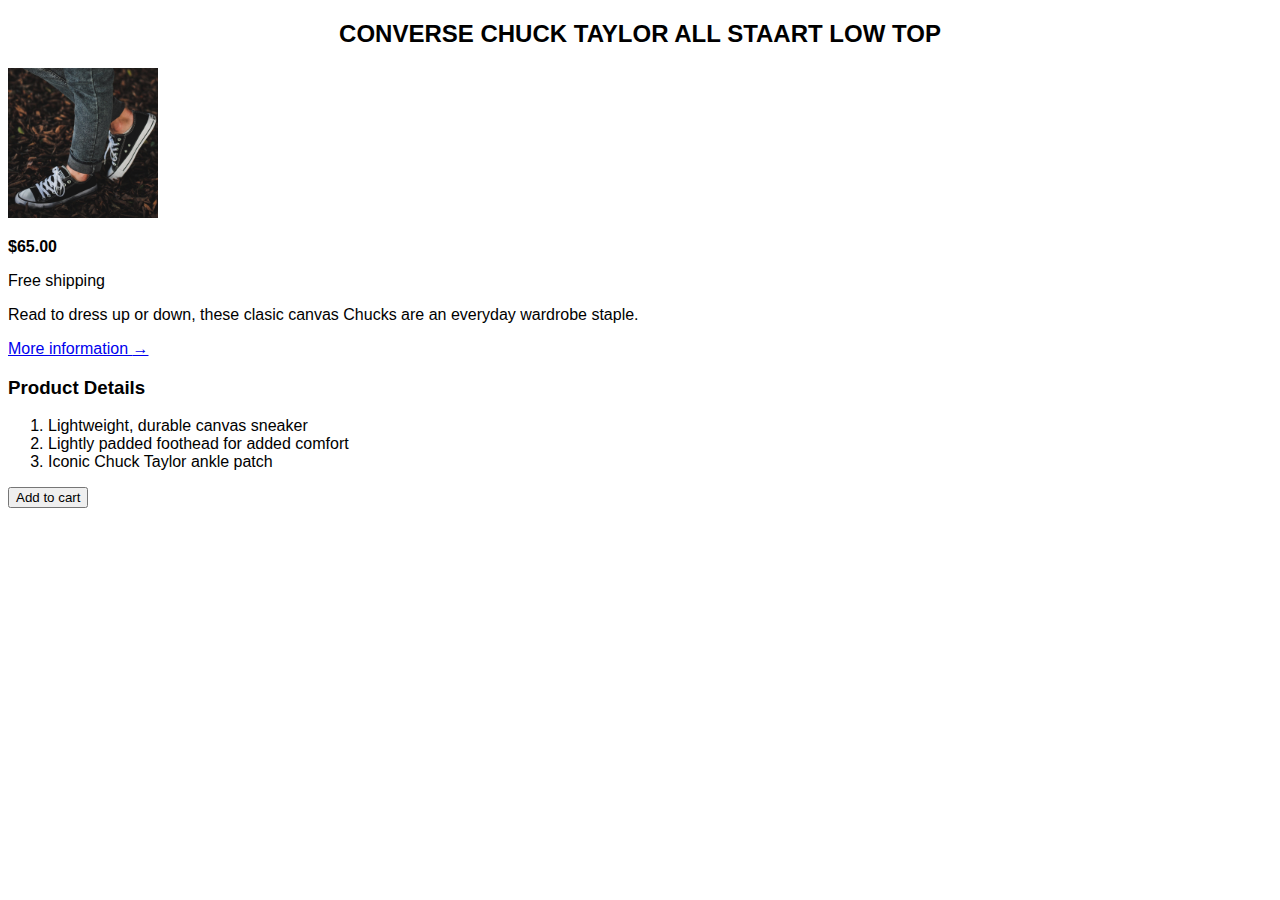
==== Section3-CSS/challenge.html @ 2f6d9512 "Halfway through section 3" ====
<!DOCTYPE html>
<html lang="en">

<head>
  <meta charset="UTF-8" />
  <meta http-equiv="X-UA-Compatible" content="IE=edge" />
  <meta name="viewport" content="width=device-width, initial-scale=1.0" />
  <link rel="stylesheet" href="challenge.css">
  <title>Challenge</title>
</head>

<body>
  <article>
    <h2 class="title">Converse Chuck Taylor All Staart Low Top</h2>
    <img src="./02-HTML-Fundamentals/challenges.jpg" alt="Legs wearing shoes laying on leaves" width="150"
      height="150" />

    <p><strong>$65.00</strong></p>
    <p>Free shipping</p>
    <p>
      Read to dress up or down, these clasic canvas Chucks are an everyday
      wardrobe staple.
    </p>
    <a href="#">More information <b>&#8594</b></a>

    <h3>Product Details</h3>

    <ol>
      <li>Lightweight, durable canvas sneaker</li>
      <li>Lightly padded foothead for added comfort</li>
      <li>Iconic Chuck Taylor ankle patch</li>
    </ol>

    <button>Add to cart</button>

  </article>
</body>

</html>
---- Section3-CSS/challenge.css ----
body {
    font-family: sans-serif;
}

/* Steps to compete */

/* Step 1: Center and all cap title */
.title {
    text-transform: uppercase;
    font-weight: bold;
    text-align: center;
}

/* Step 2: Put border around body */

/* Step 3: Price size bigger & bold */

/* Step 4: Shipping grey and all cap */

/* Step 5: Hover lose underline info */

/* Step 6: Cart hover invert color */
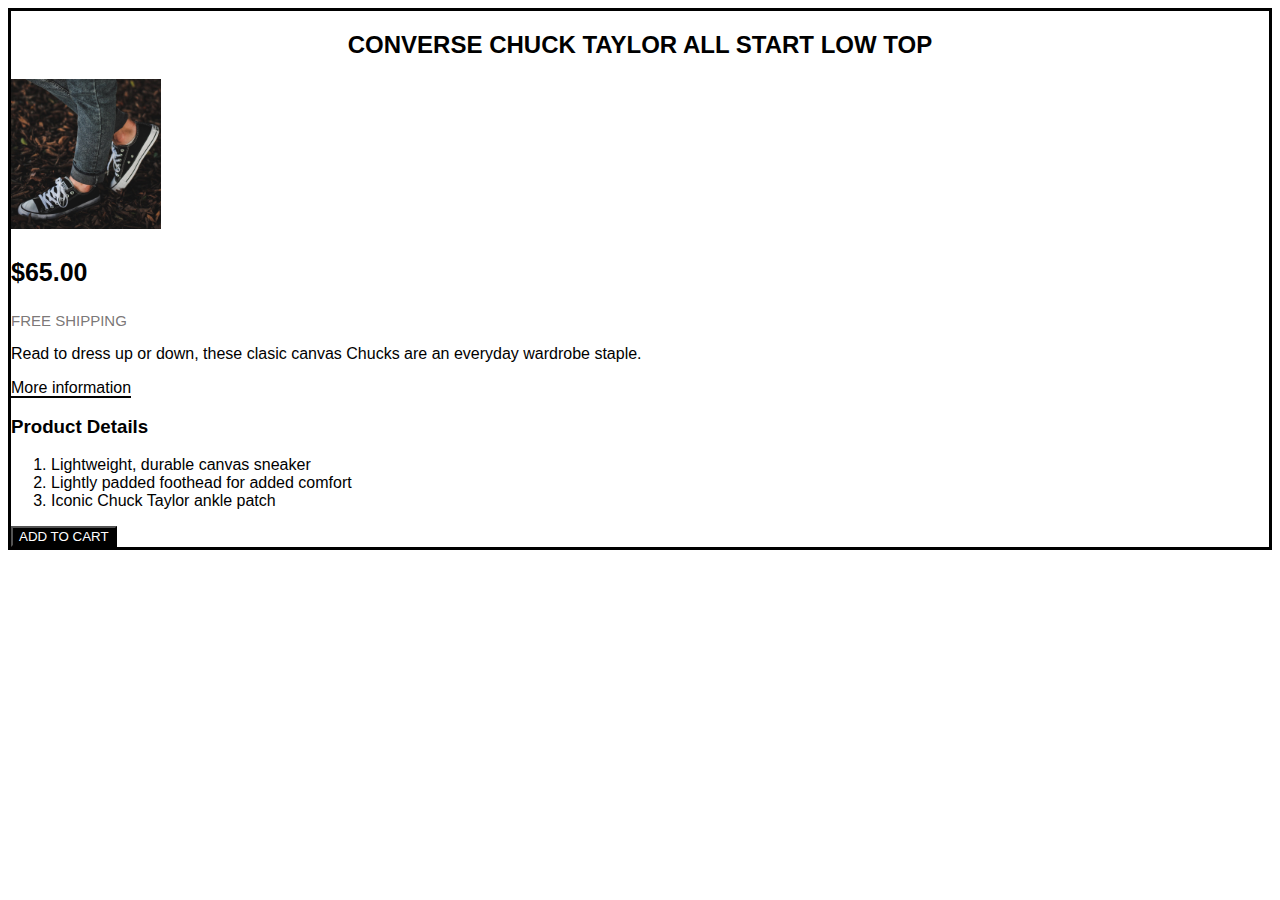
==== commit 4315900d: "Finished padding and margin in section 3" ====
--- a/Section3-CSS/challenge.html
+++ b/Section3-CSS/challenge.html
@@ -1,39 +1,40 @@
 <!DOCTYPE html>
 <html lang="en">
+  <head>
+    <meta charset="UTF-8" />
+    <meta http-equiv="X-UA-Compatible" content="IE=edge" />
+    <meta name="viewport" content="width=device-width, initial-scale=1.0" />
+    <link rel="stylesheet" href="challenge.css" />
+    <title>Challenge</title>
+  </head>
 
-<head>
-  <meta charset="UTF-8" />
-  <meta http-equiv="X-UA-Compatible" content="IE=edge" />
-  <meta name="viewport" content="width=device-width, initial-scale=1.0" />
-  <link rel="stylesheet" href="challenge.css">
-  <title>Challenge</title>
-</head>
+  <body>
+    <article>
+      <h2 class="title">Converse Chuck Taylor All Start Low Top</h2>
+      <img
+        src="./02-HTML-Fundamentals/challenges.jpg"
+        alt="Legs wearing shoes laying on leaves"
+        width="150"
+        height="150"
+      />
 
-<body>
-  <article>
-    <h2 class="title">Converse Chuck Taylor All Staart Low Top</h2>
-    <img src="./02-HTML-Fundamentals/challenges.jpg" alt="Legs wearing shoes laying on leaves" width="150"
-      height="150" />
+      <p class="price">$65.00</p>
+      <p class="shipping">Free shipping</p>
+      <p>
+        Read to dress up or down, these clasic canvas Chucks are an everyday
+        wardrobe staple.
+      </p>
+      <a class="info" href="#">More information</a>
 
-    <p><strong>$65.00</strong></p>
-    <p>Free shipping</p>
-    <p>
-      Read to dress up or down, these clasic canvas Chucks are an everyday
-      wardrobe staple.
-    </p>
-    <a href="#">More information <b>&#8594</b></a>
+      <h3>Product Details</h3>
 
-    <h3>Product Details</h3>
+      <ol>
+        <li>Lightweight, durable canvas sneaker</li>
+        <li>Lightly padded foothead for added comfort</li>
+        <li>Iconic Chuck Taylor ankle patch</li>
+      </ol>
 
-    <ol>
-      <li>Lightweight, durable canvas sneaker</li>
-      <li>Lightly padded foothead for added comfort</li>
-      <li>Iconic Chuck Taylor ankle patch</li>
-    </ol>
-
-    <button>Add to cart</button>
-
-  </article>
-</body>
-
-</html>+      <button class="cart-btn">Add to cart</button>
+    </article>
+  </body>
+</html>
--- a/Section3-CSS/challenge.css
+++ b/Section3-CSS/challenge.css
@@ -1,22 +1,53 @@
+/* Step 1: Put border around body */
+
 body {
-    font-family: sans-serif;
+  font-family: sans-serif;
+  border: 3px solid black;
 }
 
 /* Steps to compete */
 
-/* Step 1: Center and all cap title */
+/* Step 2: Center and all cap title */
 .title {
-    text-transform: uppercase;
-    font-weight: bold;
-    text-align: center;
+  text-transform: uppercase;
+  font-weight: bold;
+  text-align: center;
 }
 
-/* Step 2: Put border around body */
-
 /* Step 3: Price size bigger & bold */
+.price {
+  font-weight: bold;
+  font-size: 25px;
+}
 
 /* Step 4: Shipping grey and all cap */
+.shipping {
+  color: #747171f6;
+  text-transform: uppercase;
+  font-size: 15px;
+}
 
 /* Step 5: Hover lose underline info */
+.info:link {
+  text-decoration: none;
+  color: black;
+  border-bottom: 2px solid black;
+}
 
-/* Step 6: Cart hover invert color */+.info:hover {
+  border-bottom: none;
+}
+
+/* Step 6: Cart hover invert color */
+.cart-btn {
+  background-color: black;
+  color: white;
+  text-transform: uppercase;
+}
+
+.cart-btn:hover {
+  background-color: white;
+  color: black;
+  border: 2px solid white;
+  font-weight: bold;
+}
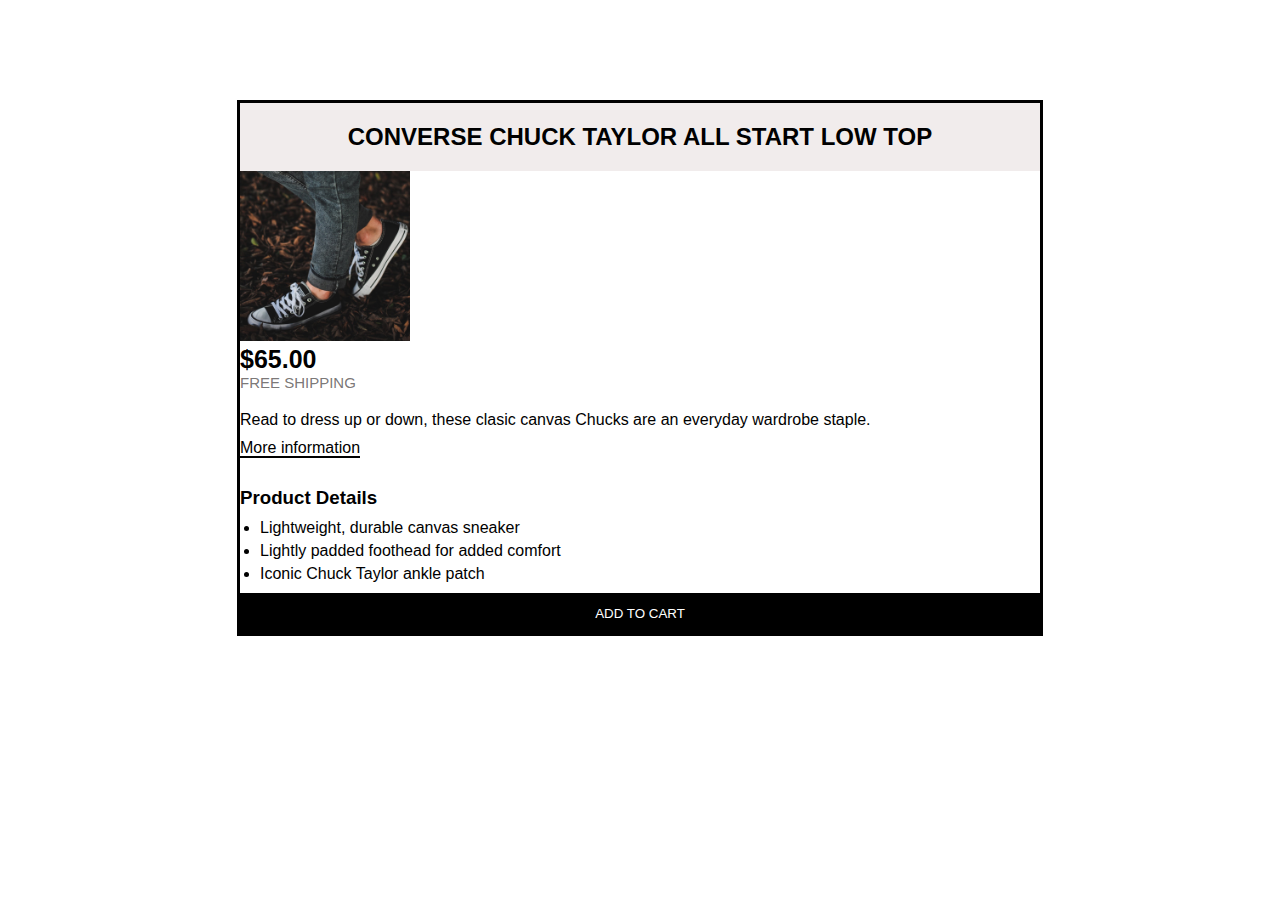
==== commit f9d60cec: "Completed challenge 2 and learned about dimensions" ====
--- a/Section3-CSS/challenge.html
+++ b/Section3-CSS/challenge.html
@@ -9,32 +9,35 @@
   </head>
 
   <body>
-    <article>
-      <h2 class="title">Converse Chuck Taylor All Start Low Top</h2>
-      <img
-        src="./02-HTML-Fundamentals/challenges.jpg"
-        alt="Legs wearing shoes laying on leaves"
-        width="150"
-        height="150"
-      />
+    <div class="container">
+      <article>
+        <h2 class="title">Converse Chuck Taylor All Start Low Top</h2>
+        <img
+          class="product-img"
+          src="./02-HTML-Fundamentals/challenges.jpg"
+          alt="Legs wearing shoes laying on leaves"
+          width="150"
+          height="150"
+        />
 
-      <p class="price">$65.00</p>
-      <p class="shipping">Free shipping</p>
-      <p>
-        Read to dress up or down, these clasic canvas Chucks are an everyday
-        wardrobe staple.
-      </p>
-      <a class="info" href="#">More information</a>
+        <p class="price">$65.00</p>
+        <p class="shipping">Free shipping</p>
+        <p class="product-info">
+          Read to dress up or down, these clasic canvas Chucks are an everyday
+          wardrobe staple.
+        </p>
+        <a class="info" href="#">More information</a>
 
-      <h3>Product Details</h3>
+        <h3 class="prod-details">Product Details</h3>
 
-      <ol>
-        <li>Lightweight, durable canvas sneaker</li>
-        <li>Lightly padded foothead for added comfort</li>
-        <li>Iconic Chuck Taylor ankle patch</li>
-      </ol>
+        <ul class="detail-list">
+          <li>Lightweight, durable canvas sneaker</li>
+          <li>Lightly padded foothead for added comfort</li>
+          <li>Iconic Chuck Taylor ankle patch</li>
+        </ul>
 
-      <button class="cart-btn">Add to cart</button>
-    </article>
+        <button class="cart-btn">Add to cart</button>
+      </article>
+    </div>
   </body>
 </html>
--- a/Section3-CSS/challenge.css
+++ b/Section3-CSS/challenge.css
@@ -1,33 +1,53 @@
+* {
+  margin: 0;
+  padding: 0;
+}
+
 /* Step 1: Put border around body */
 
 body {
   font-family: sans-serif;
-  border: 3px solid black;
 }
 
-/* Steps to compete */
+.container {
+  border: 3px solid black;
+  width: 800px;
+  margin: 100px auto;
+}
 
-/* Step 2: Center and all cap title */
 .title {
   text-transform: uppercase;
   font-weight: bold;
   text-align: center;
+  background-color: rgb(241, 236, 236);
+  padding: 20px 0;
 }
 
-/* Step 3: Price size bigger & bold */
+.product-img {
+  width: 170px;
+  height: auto;
+}
+
 .price {
   font-weight: bold;
   font-size: 25px;
 }
 
-/* Step 4: Shipping grey and all cap */
 .shipping {
   color: #747171f6;
   text-transform: uppercase;
   font-size: 15px;
+  margin-bottom: 20px;
 }
 
-/* Step 5: Hover lose underline info */
+.product-info {
+  margin-bottom: 10px;
+}
+
+/* .info {
+  margin-bottom: 15px;
+} */
+
 .info:link {
   text-decoration: none;
   color: black;
@@ -38,11 +58,28 @@
   border-bottom: none;
 }
 
+.prod-details {
+  margin-top: 30px;
+  margin-bottom: 10px;
+}
+
+.detail-list {
+  margin-left: 20px;
+  margin-bottom: 10px;
+}
+
+.detail-list li {
+  margin-bottom: 5px;
+}
+
 /* Step 6: Cart hover invert color */
 .cart-btn {
   background-color: black;
   color: white;
   text-transform: uppercase;
+  width: 100%;
+  height: 40px;
+  border: none;
 }
 
 .cart-btn:hover {
@@ -50,4 +87,5 @@
   color: black;
   border: 2px solid white;
   font-weight: bold;
+  border-top: 3px solid black;
 }
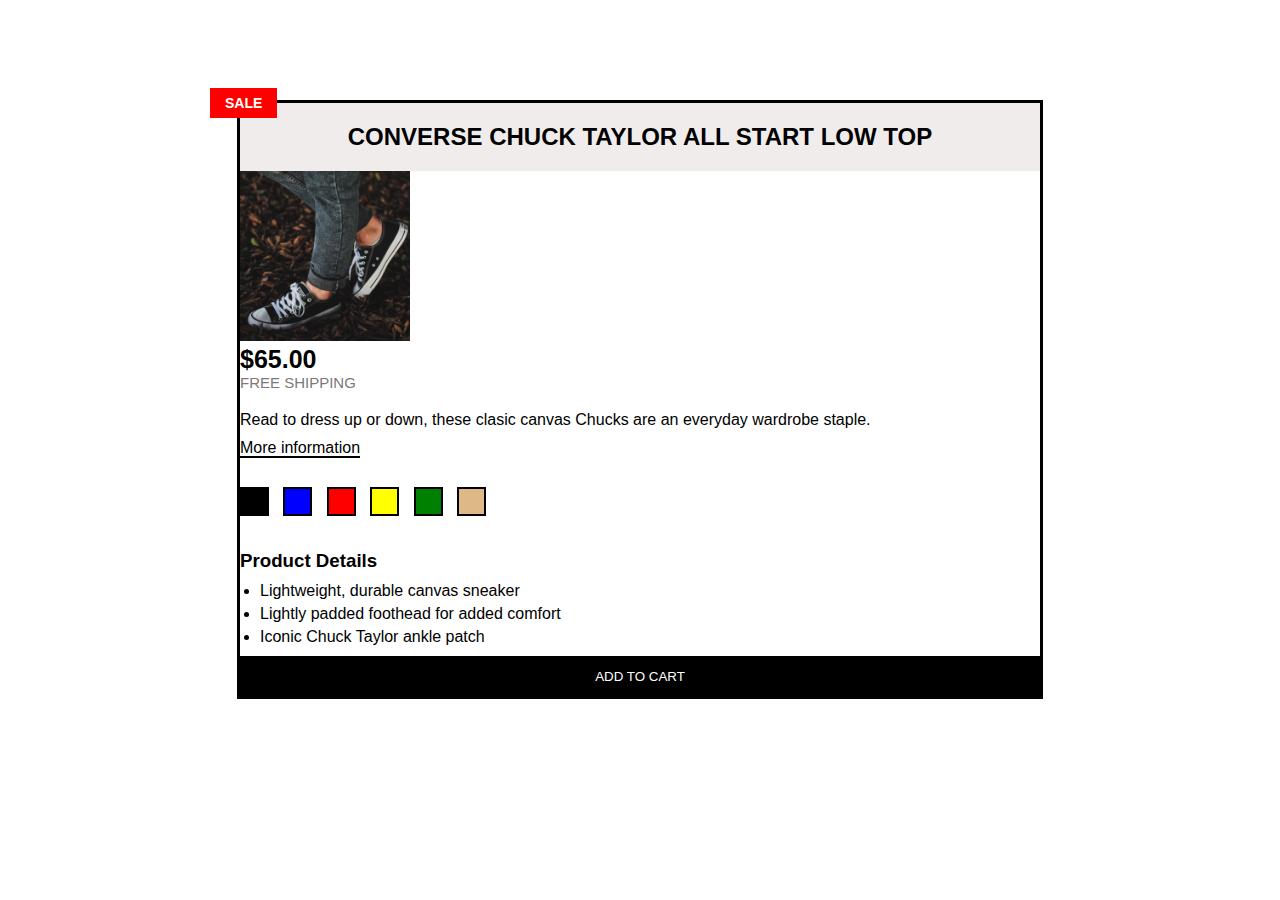
==== commit 0a818548: "Completed challenge 3 CSS" ====
--- a/Section3-CSS/challenge.html
+++ b/Section3-CSS/challenge.html
@@ -28,6 +28,15 @@
         </p>
         <a class="info" href="#">More information</a>
 
+        <ul>
+          <li class="box black"></li>
+          <li class="box blue"></li>
+          <li class="box red"></li>
+          <li class="box yellow"></li>
+          <li class="box green"></li>
+          <li class="box brown"></li>
+        </ul>
+
         <h3 class="prod-details">Product Details</h3>
 
         <ul class="detail-list">
--- a/Section3-CSS/challenge.css
+++ b/Section3-CSS/challenge.css
@@ -21,6 +21,19 @@
   text-align: center;
   background-color: rgb(241, 236, 236);
   padding: 20px 0;
+  position: relative;
+}
+
+/* For sale */
+.title::before {
+  content: "Sale";
+  color: #fff;
+  background-color: red;
+  font-size: 14px;
+  padding: 7px 15px;
+  position: absolute;
+  top: -15px;
+  left: -30px;
 }
 
 .product-img {
@@ -63,6 +76,43 @@
   margin-bottom: 10px;
 }
 
+ul .box {
+  list-style: none;
+}
+
+.box {
+  height: 25px;
+  width: 25px;
+  border: 2px solid black;
+  display: inline-block;
+  margin-top: 30px;
+  margin-right: 10px;
+}
+
+.black {
+  background-color: black;
+}
+
+.blue {
+  background-color: blue;
+}
+
+.red {
+  background-color: red;
+}
+
+.yellow {
+  background-color: yellow;
+}
+
+.green {
+  background-color: green;
+}
+
+.brown {
+  background-color: burlywood;
+}
+
 .detail-list {
   margin-left: 20px;
   margin-bottom: 10px;
